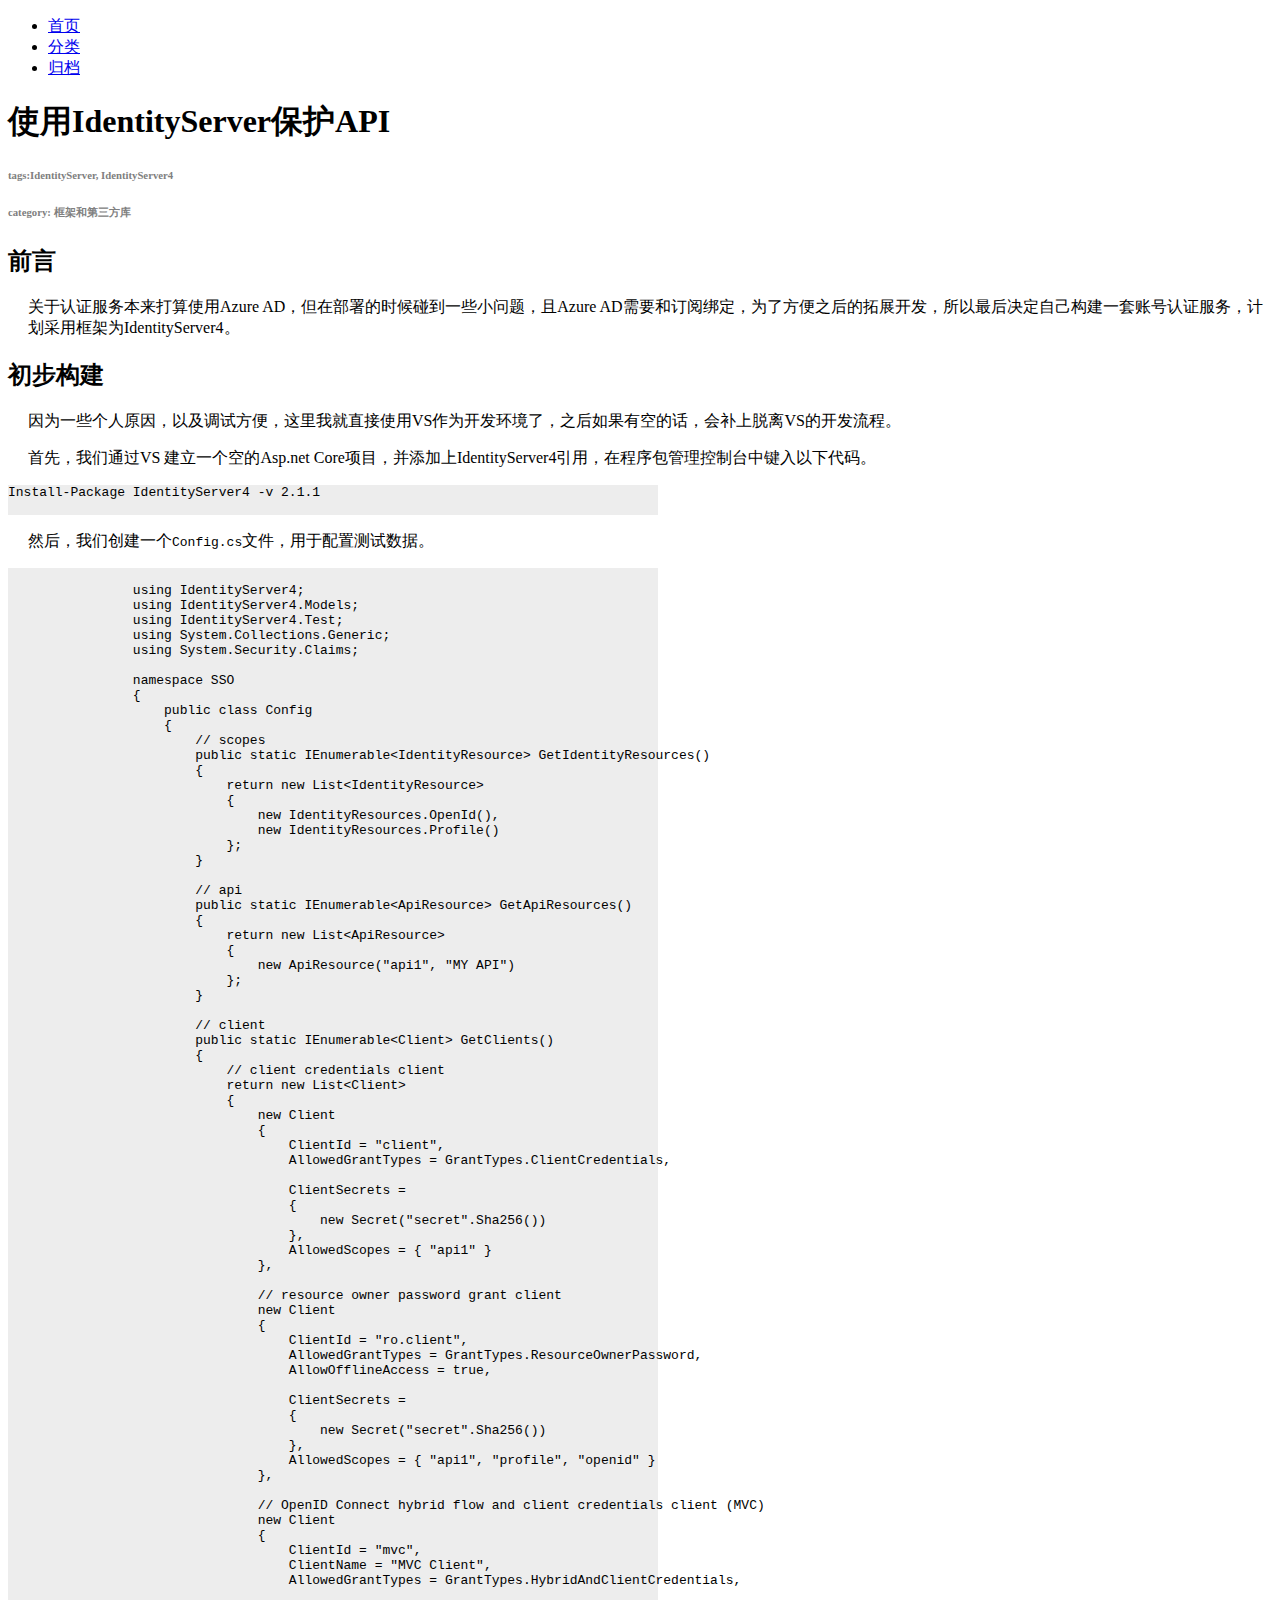
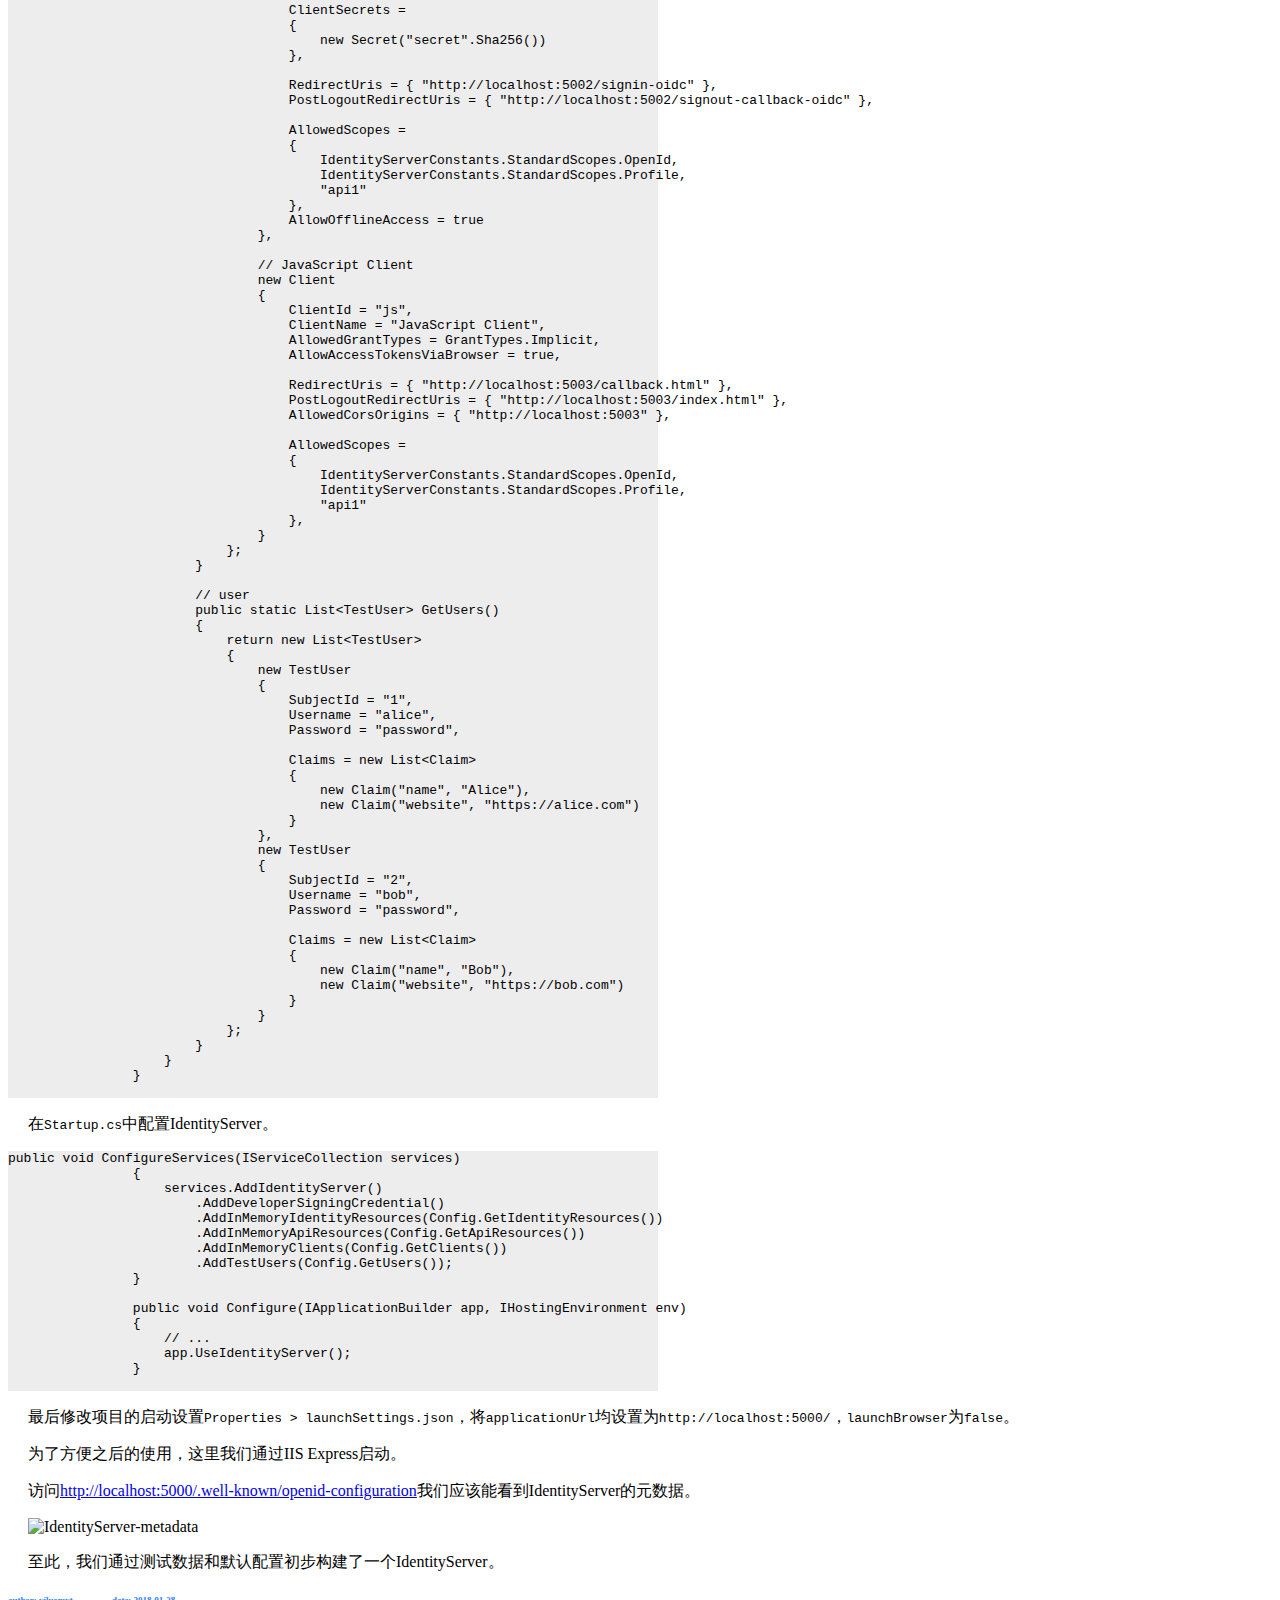
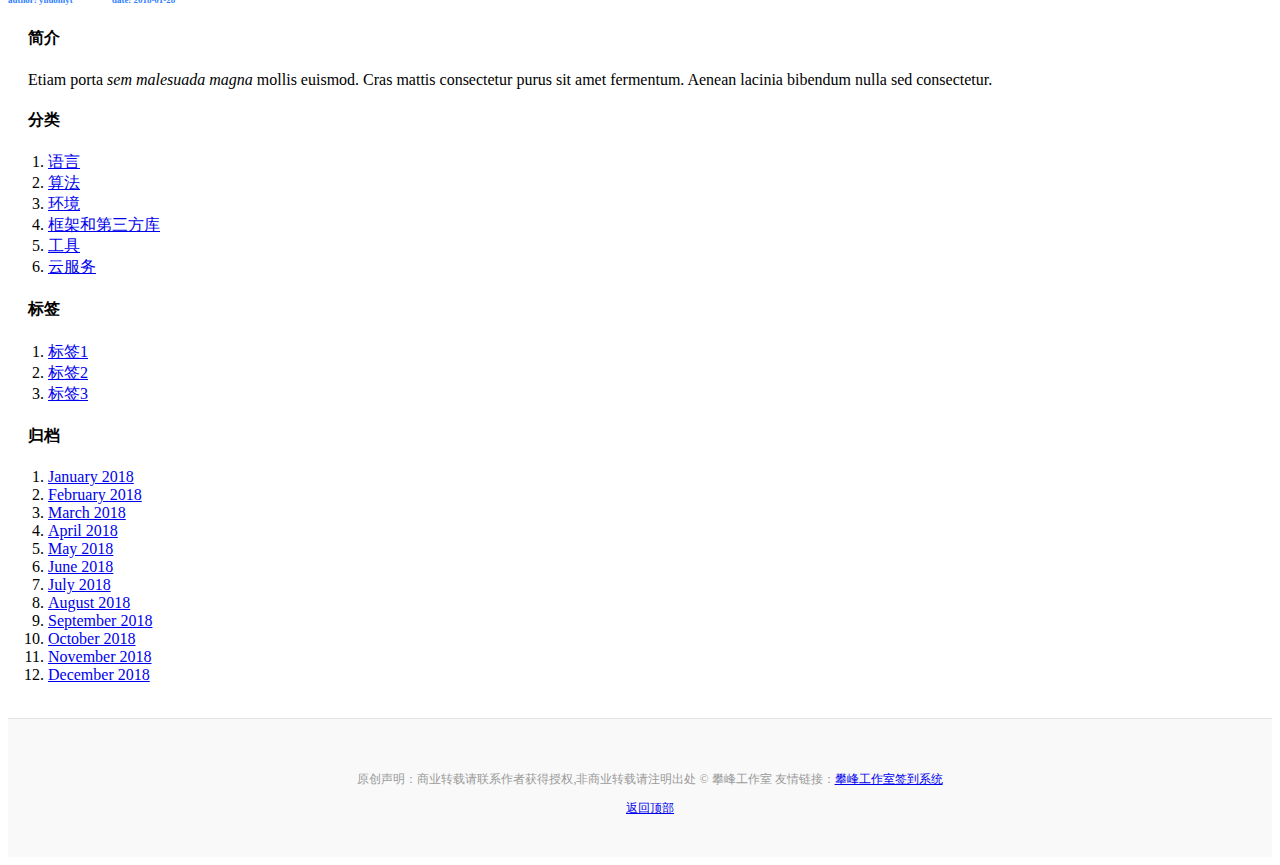
==== content.html @ 4d3fbbd8 "提交文件" ====
<!DOCTYPE html>
<html lang="en">
<head>
	<meta charset="UTF-8">
	<meta name="viewport" content="width=device-width, initial-scale=1, shrink-to-fit=no">
	<link rel="stylesheet" href="https://cdn.bootcss.com/bootstrap/4.0.0-beta/css/bootstrap.min.css">
	<link rel="stylesheet" href="./css/css1.css">
    <script src="https://cdn.bootcss.com/jquery/3.2.1/jquery.min.js"></script>
    <script src="https://cdn.bootcss.com/popper.js/1.12.5/umd/popper.min.js"></script>
    <script src="https://cdn.bootcss.com/bootstrap/4.0.0-beta/js/bootstrap.min.js"></script>
	<title>使用IdentityServer保护API</title>
</head>
<body>
	<header>
		<nav>
			<ul class="nav">
				  <li class="nav-item">
				    <a class="nav-link" href="file:///C:/Users/%E7%BD%97%E5%AE%81/Desktop/bs4/index.html">首页</a>
				  </li>
				  <li class="nav-item">
				    <a class="nav-link" href="#">分类</a>
				  </li>
				  <li class="nav-item">
				    <a class="nav-link" href="#">归档</a>
				  </li>
			</ul>
		</nav>
    </header>
    <div class="container">
    <div class="row">
    <section id="blog-main" class="col-md-8">
		<h1 id="title" class="text-center">使用IdentityServer保护API</h1>
		<h6 id="tags" class="text-center">tags:IdentityServer, IdentityServer4</h6>
		<h6 id="category" class="text-center">category: 框架和第三方库</h6>
	<!-- Markdown文档内容从这里开始插入 -->
		<h2 id="section">前言</h2>
		<p>关于认证服务本来打算使用Azure AD，但在部署的时候碰到一些小问题，且Azure AD需要和订阅绑定，为了方便之后的拓展开发，所以最后决定自己构建一套账号认证服务，计划采用框架为IdentityServer4。</p>
		<h2 id="section-1">初步构建</h2>
		<p>因为一些个人原因，以及调试方便，这里我就直接使用VS作为开发环境了，之后如果有空的话，会补上脱离VS的开发流程。</p>
		<p>首先，我们通过VS 建立一个空的Asp.net Core项目，并添加上IdentityServer4引用，在程序包管理控制台中键入以下代码。</p>
		<pre><code class="language-shell">Install-Package IdentityServer4 -v 2.1.1
		</code></pre>
		<p>然后，我们创建一个<code>Config.cs</code>文件，用于配置测试数据。</p>
		<pre><code class="language-c#">
		using IdentityServer4;
		using IdentityServer4.Models;
		using IdentityServer4.Test;
		using System.Collections.Generic;
		using System.Security.Claims;

		namespace SSO
		{
		    public class Config
		    {
		        // scopes
		        public static IEnumerable&lt;IdentityResource&gt; GetIdentityResources()
		        {
		            return new List&lt;IdentityResource&gt;
		            {
		                new IdentityResources.OpenId(),
		                new IdentityResources.Profile()
		            };
		        }

		        // api
		        public static IEnumerable&lt;ApiResource&gt; GetApiResources()
		        {
		            return new List&lt;ApiResource&gt;
		            {
		                new ApiResource(&quot;api1&quot;, &quot;MY API&quot;)
		            };
		        }

		        // client
		        public static IEnumerable&lt;Client&gt; GetClients()
		        {
		            // client credentials client
		            return new List&lt;Client&gt;
		            {
		                new Client
		                {
		                    ClientId = &quot;client&quot;,
		                    AllowedGrantTypes = GrantTypes.ClientCredentials,

		                    ClientSecrets =
		                    {
		                        new Secret(&quot;secret&quot;.Sha256())
		                    },
		                    AllowedScopes = { &quot;api1&quot; }
		                },

		                // resource owner password grant client
		                new Client
		                {
		                    ClientId = &quot;ro.client&quot;,
		                    AllowedGrantTypes = GrantTypes.ResourceOwnerPassword,
		                    AllowOfflineAccess = true,

		                    ClientSecrets =
		                    {
		                        new Secret(&quot;secret&quot;.Sha256())
		                    },
		                    AllowedScopes = { &quot;api1&quot;, &quot;profile&quot;, &quot;openid&quot; }
		                },

		                // OpenID Connect hybrid flow and client credentials client (MVC)
		                new Client
		                {
		                    ClientId = &quot;mvc&quot;,
		                    ClientName = &quot;MVC Client&quot;,
		                    AllowedGrantTypes = GrantTypes.HybridAndClientCredentials,

		                    ClientSecrets =
		                    {
		                        new Secret(&quot;secret&quot;.Sha256())
		                    },

		                    RedirectUris = { &quot;http://localhost:5002/signin-oidc&quot; },
		                    PostLogoutRedirectUris = { &quot;http://localhost:5002/signout-callback-oidc&quot; },

		                    AllowedScopes =
		                    {
		                        IdentityServerConstants.StandardScopes.OpenId,
		                        IdentityServerConstants.StandardScopes.Profile,
		                        &quot;api1&quot;
		                    },
		                    AllowOfflineAccess = true
		                },

		                // JavaScript Client
		                new Client
		                {
		                    ClientId = &quot;js&quot;,
		                    ClientName = &quot;JavaScript Client&quot;,
		                    AllowedGrantTypes = GrantTypes.Implicit,
		                    AllowAccessTokensViaBrowser = true,

		                    RedirectUris = { &quot;http://localhost:5003/callback.html&quot; },
		                    PostLogoutRedirectUris = { &quot;http://localhost:5003/index.html&quot; },
		                    AllowedCorsOrigins = { &quot;http://localhost:5003&quot; },

		                    AllowedScopes =
		                    {
		                        IdentityServerConstants.StandardScopes.OpenId,
		                        IdentityServerConstants.StandardScopes.Profile,
		                        &quot;api1&quot;
		                    },
		                }
		            };
		        }

		        // user
		        public static List&lt;TestUser&gt; GetUsers()
		        {
		            return new List&lt;TestUser&gt;
		            {
		                new TestUser
		                {
		                    SubjectId = &quot;1&quot;,
		                    Username = &quot;alice&quot;,
		                    Password = &quot;password&quot;,

		                    Claims = new List&lt;Claim&gt;
		                    {
		                        new Claim(&quot;name&quot;, &quot;Alice&quot;),
		                        new Claim(&quot;website&quot;, &quot;https://alice.com&quot;)
		                    }
		                },
		                new TestUser
		                {
		                    SubjectId = &quot;2&quot;,
		                    Username = &quot;bob&quot;,
		                    Password = &quot;password&quot;,

		                    Claims = new List&lt;Claim&gt;
		                    {
		                        new Claim(&quot;name&quot;, &quot;Bob&quot;),
		                        new Claim(&quot;website&quot;, &quot;https://bob.com&quot;)
		                    }
		                }
		            };
		        }
		    }
		}
		</code></pre>
		<p>在<code>Startup.cs</code>中配置IdentityServer。</p>
		<pre><code class="language-c#">public void ConfigureServices(IServiceCollection services)
		{
		    services.AddIdentityServer()
		        .AddDeveloperSigningCredential()
		        .AddInMemoryIdentityResources(Config.GetIdentityResources())
		        .AddInMemoryApiResources(Config.GetApiResources())
		        .AddInMemoryClients(Config.GetClients())
		        .AddTestUsers(Config.GetUsers());
		}

		public void Configure(IApplicationBuilder app, IHostingEnvironment env)
		{
		    // ...
		    app.UseIdentityServer();
		}
		</code></pre>
		<p>最后修改项目的启动设置<code>Properties &gt; launchSettings.json</code>，将<code>applicationUrl</code>均设置为<code>http://localhost:5000/</code>，<code>launchBrowser</code>为<code>false</code>。</p>
		<p>为了方便之后的使用，这里我们通过IIS Express启动。</p>
		<p>访问<a href="http://localhost:5000/.well-known/openid-configuration">http://localhost:5000/.well-known/openid-configuration</a>我们应该能看到IdentityServer的元数据。</p>
		<p><img src="https://blog-1252574286.cossh.myqcloud.com/pfstudio/IdentityServer/1-IdentityServer-metadata.PNG" class="img-fluid" alt="IdentityServer-metadata" /></p>
		<p>至此，我们通过测试数据和默认配置初步构建了一个IdentityServer。</p>
	<!-- Markdown文档内容结束 -->
		<div class="clearfix">
			<h6 id="author" class="float-right"><small>author: yiluomyt</small></h6>
			<h6 id="date" class="float-right"><small>date: 2018-01-28</small></h6>
		</div>
	</section>
	<aside class="col-md-4 blog-sidebar">
          <div class="p-3 mb-3 bg-light rounded">
            <h4 class="font-italic">简介</h4>
            <p class="mb-0">Etiam porta <em>sem malesuada magna</em> mollis euismod. Cras mattis consectetur purus sit amet fermentum. Aenean lacinia bibendum nulla sed consectetur.</p>
          </div>

          <div class="p-3">
            <h4 class="font-italic"">分类</h4>
            <ol class="list-unstyled">
              <li><a href="#">语言</a></li>
              <li><a href="#">算法</a></li>
              <li><a href="#">环境</a></li>
              <li><a href="#">框架和第三方库</a></li>
              <li><a href="#">工具</a></li>
              <li><a href="#">云服务</a></li>
            </ol>
          </div>

		  <div class="p-3">
			    <h4 class="font-italic">标签</h4>
			    <ol class="list-unstyled">
			        <li><a href="#">标签1</a></li>
			        <li><a href="#">标签2</a></li>
			        <li><a href="#">标签3</a></li>
			    </ol>
		  </div>

          <div class="p-3">
            <h4 class="font-italic">归档</h4>
            <ol class="list-unstyled mb-0">
                <li><a href="#">January 2018</a></li>
                <li><a href="#">February 2018</a></li>
                <li><a href="#">March 2018</a></li>
                <li><a href="#">April 2018</a></li>
                <li><a href="#">May 2018</a></li>
                <li><a href="#">June 2018</a></li>
				<li><a href="#">July 2018</a></li>
				<li><a href="#">August 2018</a></li>
                <li><a href="#">September 2018</a></li>
                <li><a href="#">October 2018</a></li>
                <li><a href="#">November 2018</a></li>
                <li><a href="#">December 2018</a></li>
            </ol>
          </div>

          
    </aside>
    </div>
	</div>
	<br>
	<footer class="blog-footer">
		<div class="container-fluid">
		    <p>原创声明：商业转载请联系作者获得授权,非商业转载请注明出处 © 攀峰工作室 友情链接：<a href="https://pfsign.hdulxy.cn/">攀峰工作室签到系统</a></p>
		    <p>
		      <a href="#">返回顶部</a>
		    </p>
		</div>
	</footer>
</body>
</html>
---- css/css1.css ----
/*index*/
.blog-header {
  line-height: 1;
  border-bottom: 1px solid #e5e5e5;
}

.blog-header-logo {
  font-family: Microsoft YaHei;
  font-size: 2rem;
}

.blog-header-logo:hover {
  text-decoration: none;
}

.nav-scroller {
  position: relative;
  z-index: 2;
  height: 2.75rem;
  overflow-y: hidden;
}

.nav-scroller .nav {
  display: -webkit-box;
  display: -ms-flexbox;
  display: flex;
  -ms-flex-wrap: nowrap;
  flex-wrap: nowrap;
  padding-bottom: 1rem;
  margin-top: -1px;
  overflow-x: auto;
  text-align: center;
  white-space: nowrap;
  -webkit-overflow-scrolling: touch;
}

.nav-scroller .nav-link {
  padding-top: .75rem;
  padding-bottom: .75rem;
  font-size: .875rem;
}


/* Pagination */
.blog-pagination {
  margin-bottom: 4rem;
}
.blog-pagination > .btn {
  border-radius: 2rem;
}

/* Blog posts*/
.blog-post {
  margin-top:4rem; 
  margin-bottom: 4rem;
}
/*.blog-post-title {
  margin-bottom: .25rem;
  font-size: 2.5rem;
}*/
.blog-post-meta {
  margin-bottom: 1.25rem;
  color: #999;
}

/* Footer*/
.blog-footer {
  padding: 2.5rem 0;
  color: #999;
  text-align: center;
  background-color: #f9f9f9;
  border-top: .05rem solid #e5e5e5;
}

.blog-footer p {
  font-size: 12px;
}

.blog-footer p:last-child {
  margin-bottom: 0;
}



/*content*/
#tags,#category{
	color: gray;
	}
p,h4{
	padding-left: 20px;
}
pre{
	width: 650px;
	background: #EDEDED;
}
#author,#date{
	color:#2D7EFF;
	display: inline-block;
	width: 100px;
	padding: 0;
	margin: 0;
}

p.text-center{
	margin-top: 20px;
	font-size: 12px; 
}

/* Footer */
.blog-footer {
  padding: 2.5rem 0;
  color: #999;
  text-align: center;
  background-color: #f9f9f9;
  border-top: .05rem solid #e5e5e5;
}

.blog-footer p {
  font-size: 12px;
}

.blog-footer p:last-child {
  margin-bottom: 0;
}
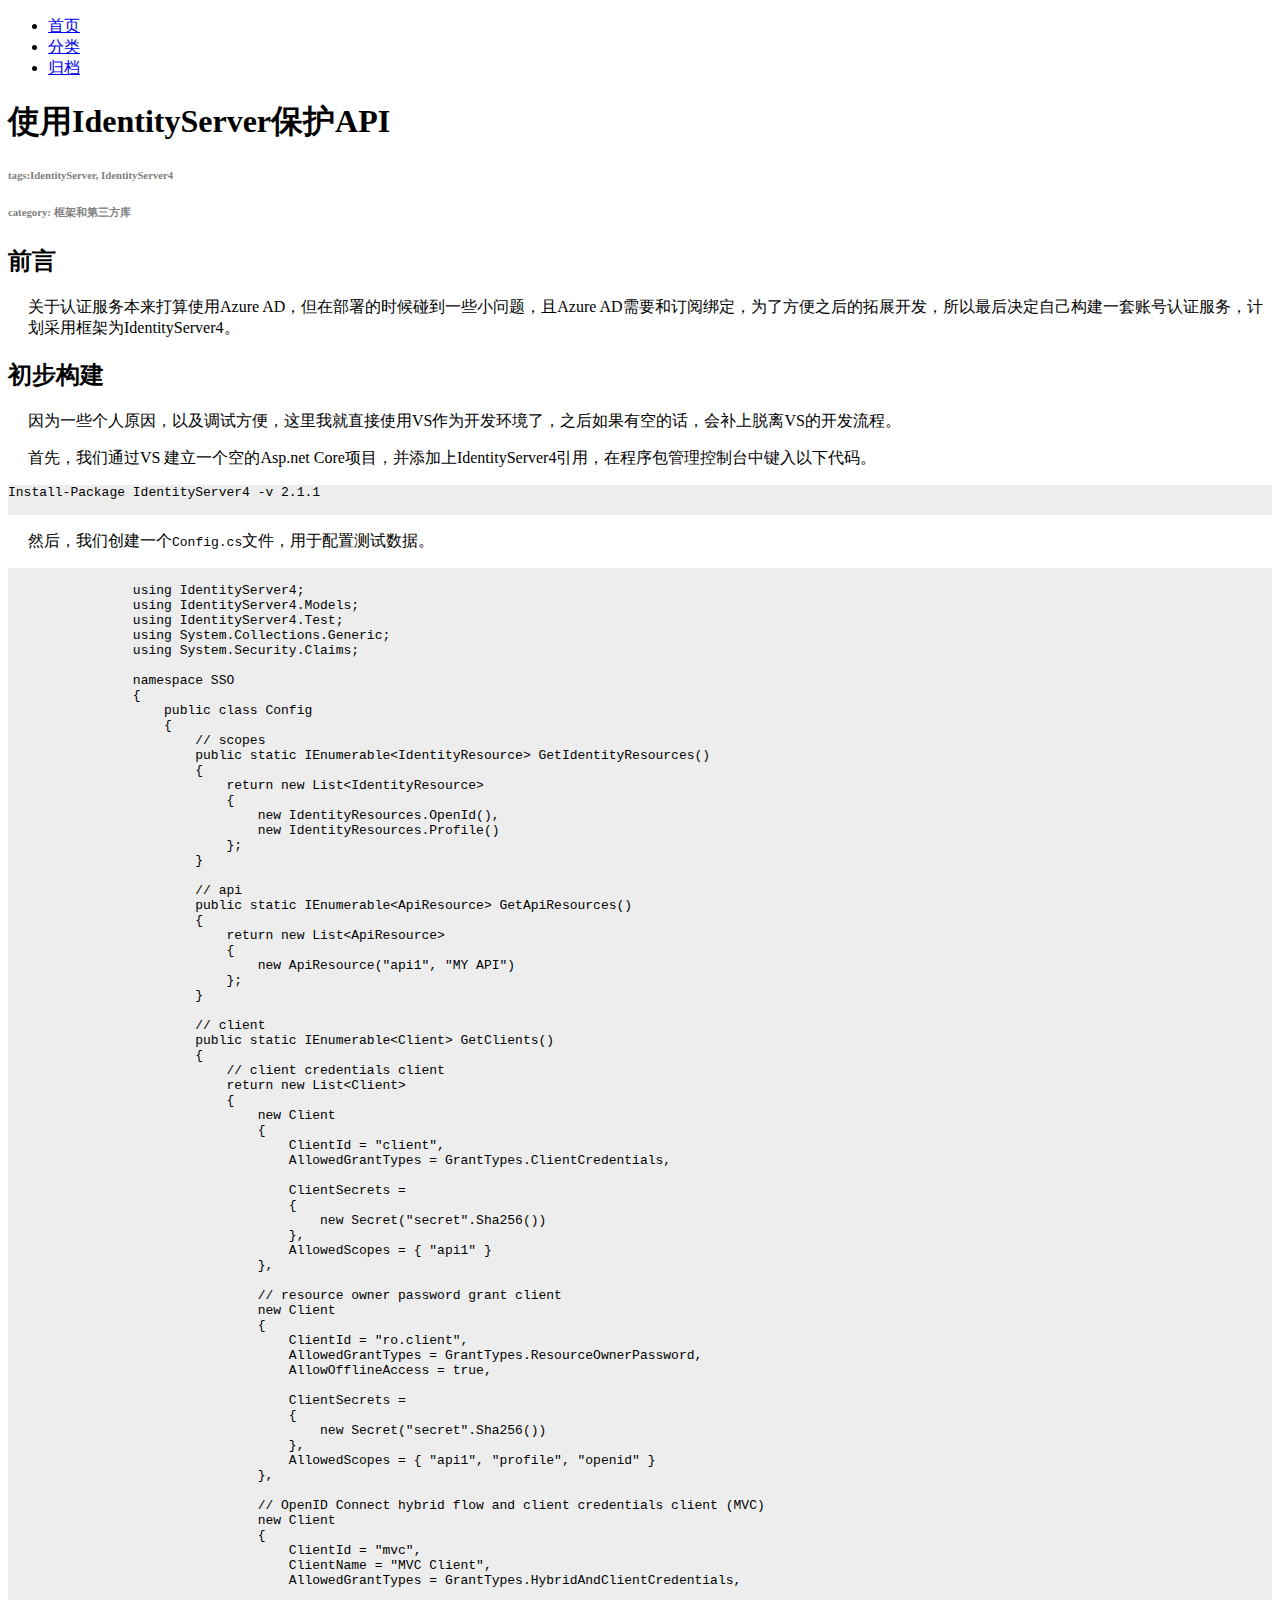
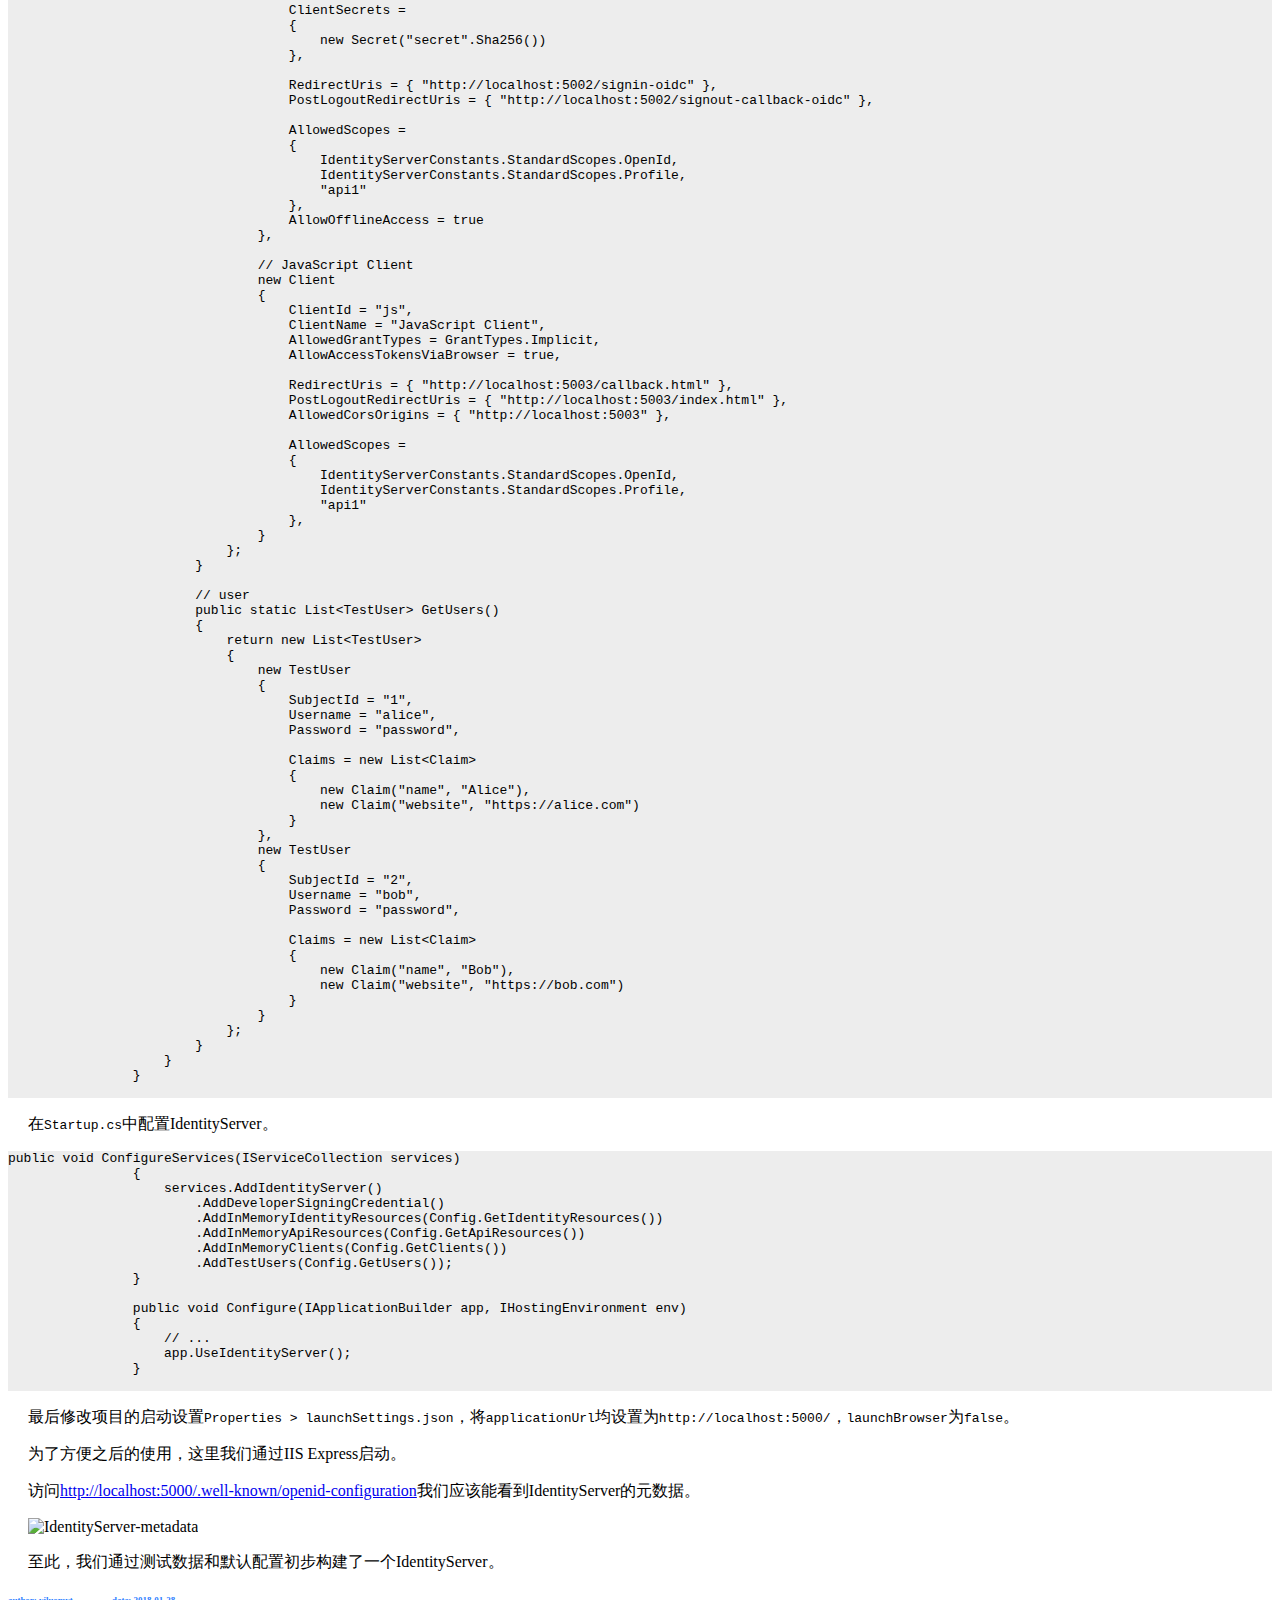
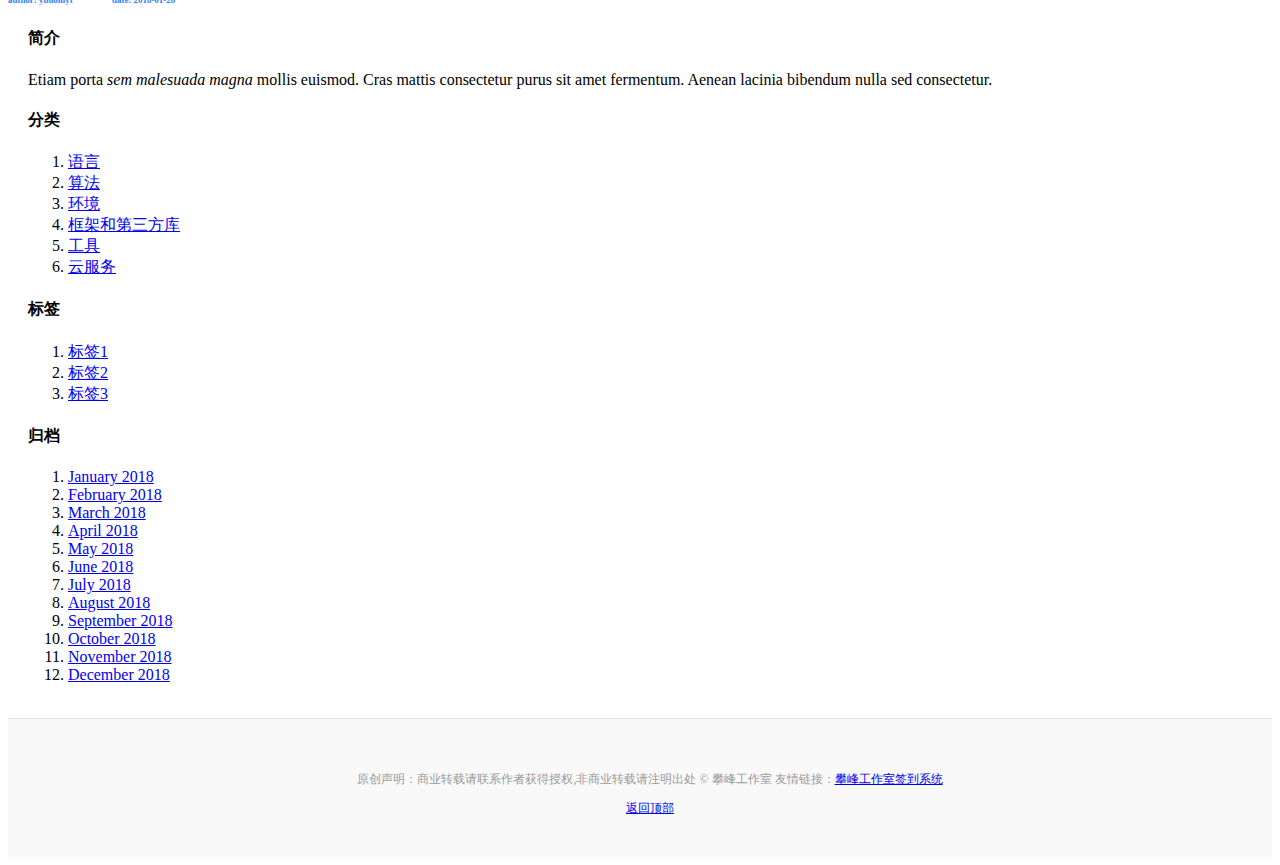
==== commit 3bb0f63c: "添加代码框最大高度 更改侧边栏" ====
--- a/content.html
+++ b/content.html
@@ -41,7 +41,7 @@
 		<pre><code class="language-shell">Install-Package IdentityServer4 -v 2.1.1
 		</code></pre>
 		<p>然后，我们创建一个<code>Config.cs</code>文件，用于配置测试数据。</p>
-		<pre><code class="language-c#">
+		<pre class="pre-scrollable"><code class="language-c#">
 		using IdentityServer4;
 		using IdentityServer4.Models;
 		using IdentityServer4.Test;
--- a/css/css1.css
+++ b/css/css1.css
@@ -90,7 +90,6 @@
 	padding-left: 20px;
 }
 pre{
-	width: 650px;
 	background: #EDEDED;
 }
 #author,#date{
@@ -123,3 +122,7 @@
   margin-bottom: 0;
 }
 
+.p-3 ol {
+	margin-left: 20px;
+
+}